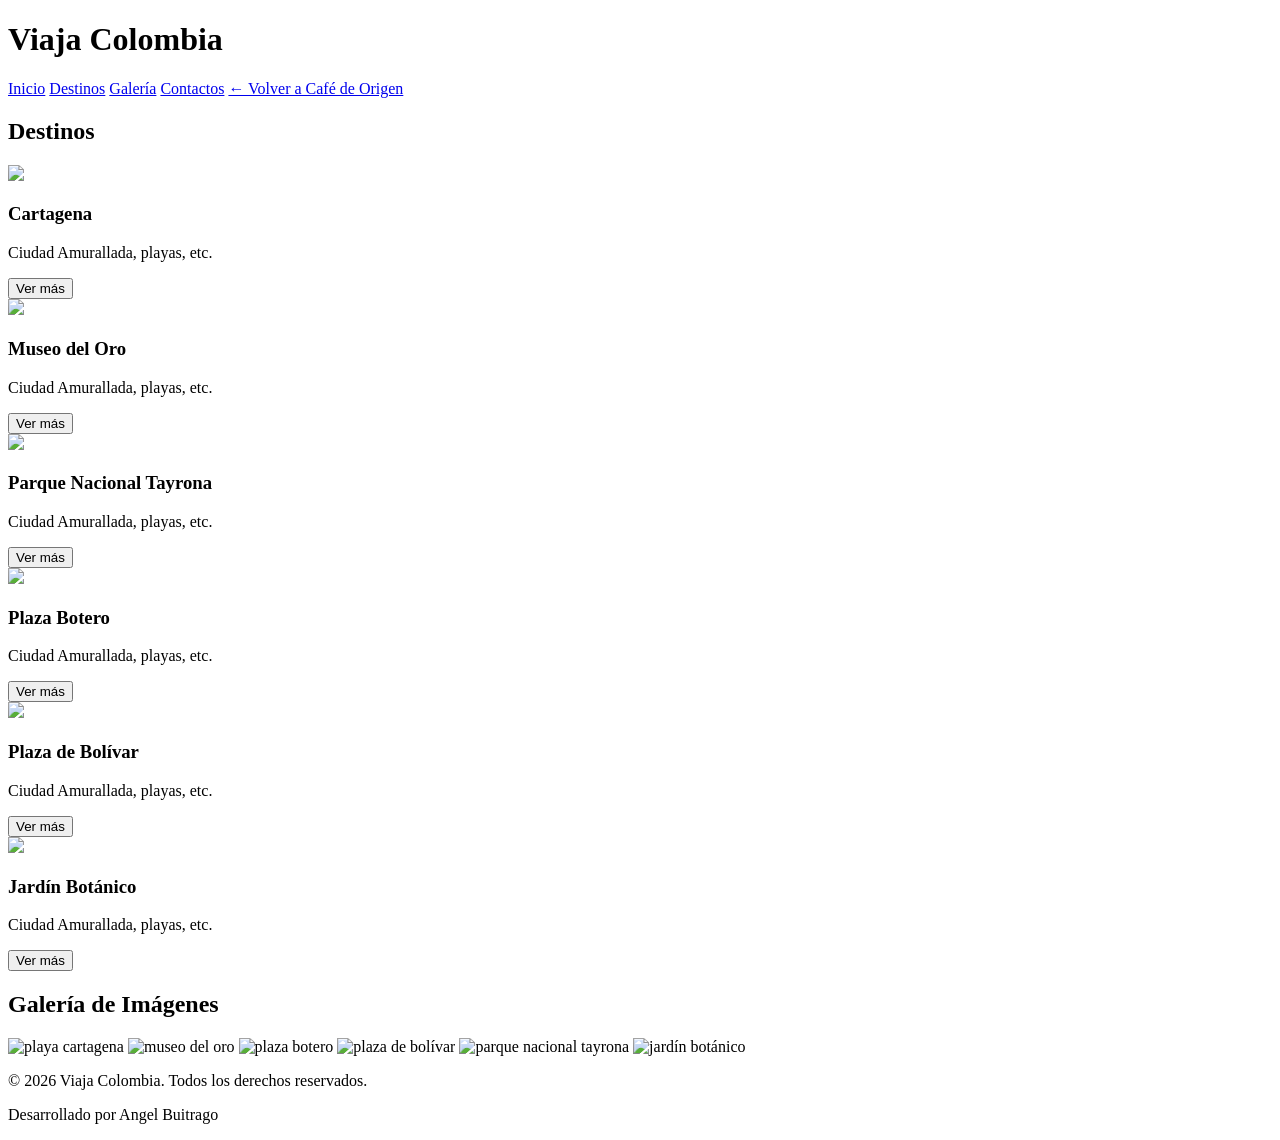
==== viajacolombia/index.html @ 267514f8 "Ultimo Cambio Imagenes" ====
<!DOCTYPE html>
<html lang="es">
<head>
    <meta charset="UTF-8">
    <meta name="viewport" content="width=device-width, initial-scale=1.0">
    <title>ViajaColombia</title>
    <link rel="stylesheet" href="CSS/estilos.css">
    
</head>

<body>

    <p class="mensaje"></p>

    <header class="encabezado">

        <h1 class="logo">Viaja Colombia</h1>
        <nav class="menu">
            <a href="#">Inicio</a>
            <a href="#destino">Destinos</a>
            <a href="#galeria">Galería</a>
            <a href="#contactos">Contactos</a>
            <a href="../index.html">← Volver a Café de Origen</a>
        </nav>

    </header>

    <main class="contenido">
        <h2 class="seccion-titulo">Destinos</h2>
        
        <section class="destinos" id="destino">

            <div class="tarjeta">
                <img class="imagen"src="IMG/Cartagena.jpg">
                <h3>Cartagena</h3>
                <p>Ciudad Amurallada, playas, etc.</p>
                <button class="boton">Ver más</button>
            </div>

            <div class="tarjeta">
                <img class="imagen"src="IMG/Museo-del-Oro.jpg">
                <h3>Museo del Oro</h3>
                <p>Ciudad Amurallada, playas, etc.</p>
                <button class="boton">Ver más</button>
            </div>

            <div class="tarjeta">
                <img class="imagen"src="IMG/parque-nacional-natural.jpg">
                <h3>Parque Nacional Tayrona</h3>
                <p>Ciudad Amurallada, playas, etc.</p>
                <button class="boton">Ver más</button>
            </div>

            <div class="tarjeta">
                <img class="imagen"src="IMG/plaza-botero.jpg">
                <h3>Plaza Botero</h3>
                <p>Ciudad Amurallada, playas, etc.</p>
                <button class="boton">Ver más</button>
            </div>

            <div class="tarjeta">
                <img class="imagen"src="IMG/Plaza-de-Bolivar.jpg">
                <h3>Plaza de Bolívar</h3>
                <p>Ciudad Amurallada, playas, etc.</p>
                <button class="boton">Ver más</button>
            </div>

            <div class="tarjeta">
                <img class="imagen"src="IMG/Jardin Botanico.jpg">
                <h3>Jardín Botánico</h3>
                <p>Ciudad Amurallada, playas, etc.</p>
                <button class="boton">Ver más</button>
            </div>

        </section>

        <h2>Galería de Imágenes</h2>

        <section class="galeria-fotos" id="galeria">
            <img class="foto" src="IMG/Cartagena.jpg" alt="playa cartagena">
            <img class="foto" src="IMG/Museo-del-oro.jpg" alt="museo del oro">
            <img class="foto" src="IMG/plaza-botero.jpg" alt="plaza botero">
            <img class="foto" src="IMG/Plaza-de-Bolivar.jpg" alt="plaza de bolívar">
            <img class="foto" src="IMG/parque-nacional-natural.jpg" alt="parque nacional tayrona">
            <img class="foto" src="IMG/Jardin Botanico.jpg" alt="jardín botánico">
        </section>

    </main>

    <footer class="footer" id="contactos">
        <p>&copy; 2026 Viaja Colombia. Todos los derechos reservados.</p>
        <p>Desarrollado por Angel Buitrago</p>
    </footer>

</body>

</html>
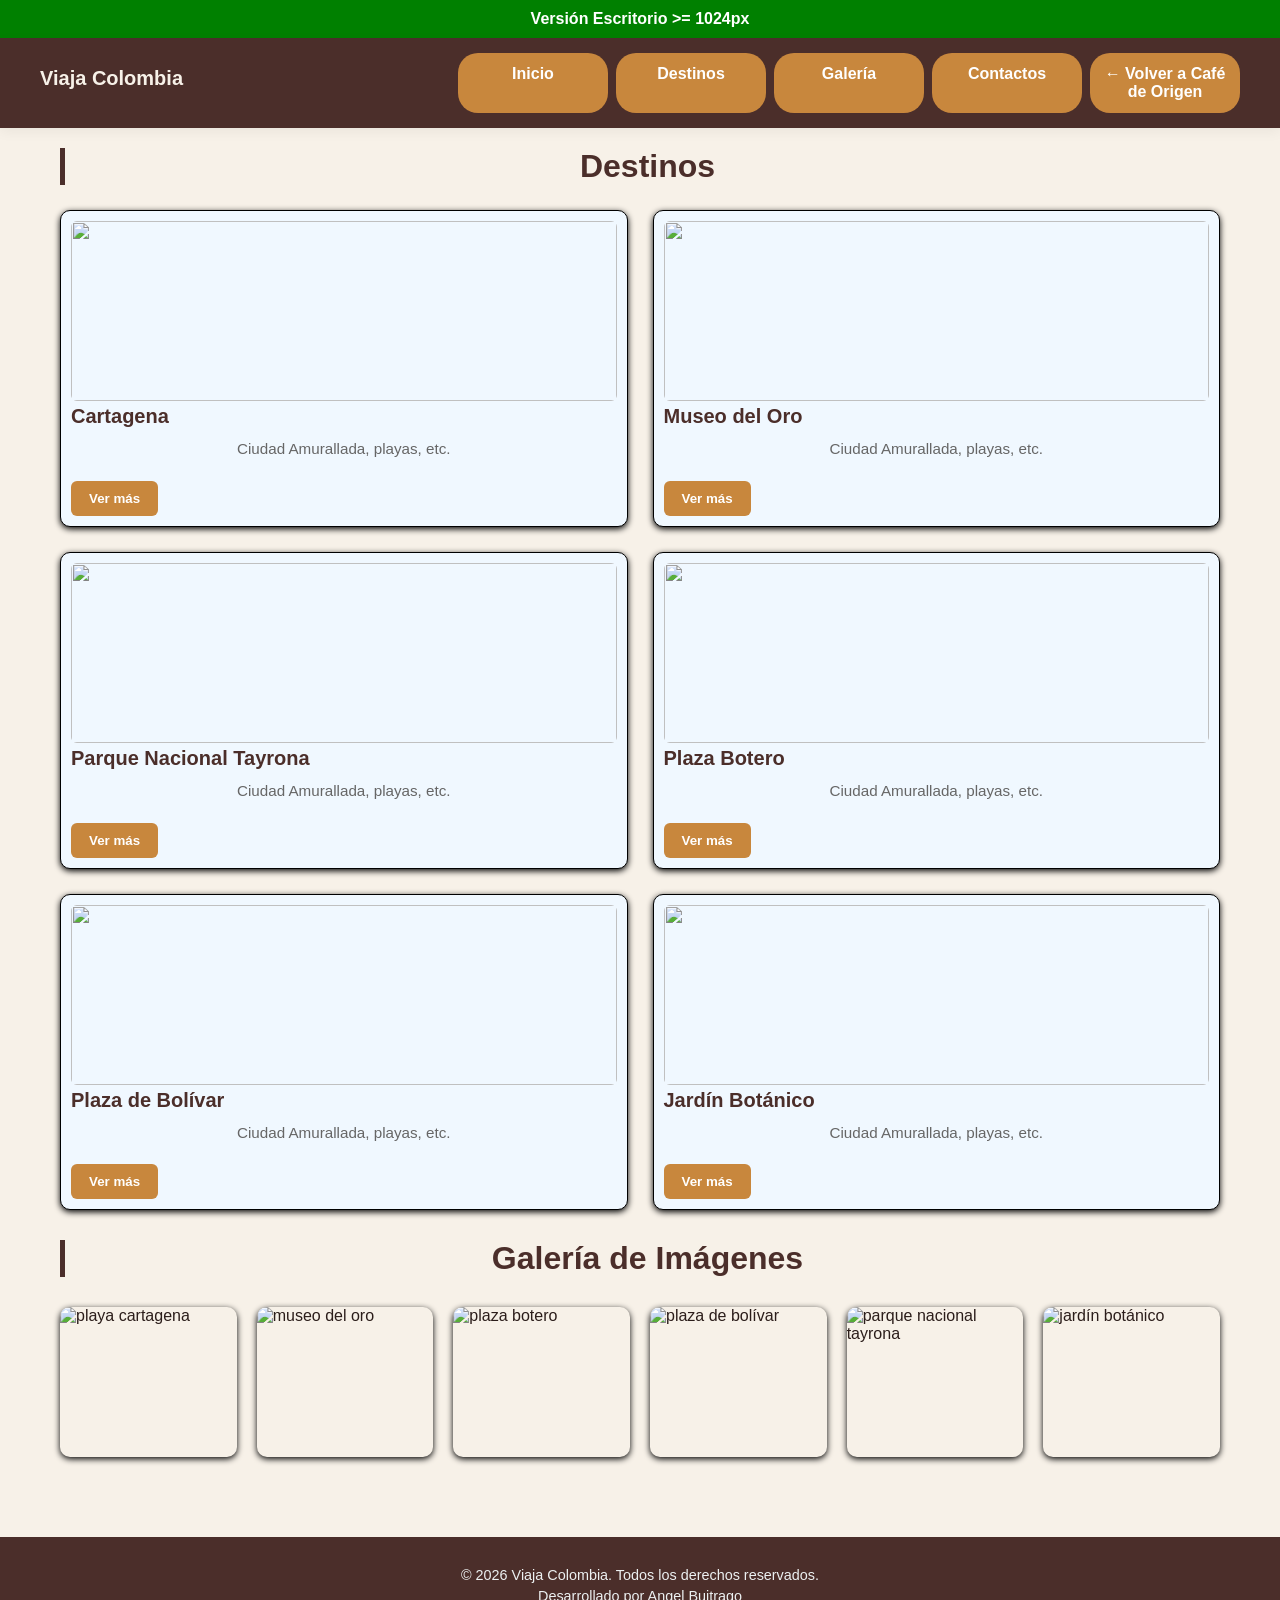
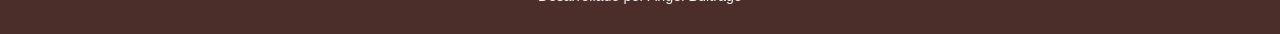
==== commit aa13114b: "Ultima Correccion" ====
--- a/viajacolombia/index.html
+++ b/viajacolombia/index.html
@@ -4,7 +4,7 @@
     <meta charset="UTF-8">
     <meta name="viewport" content="width=device-width, initial-scale=1.0">
     <title>ViajaColombia</title>
-    <link rel="stylesheet" href="CSS/estilos.css">
+    <link rel="stylesheet" href="css/estilos.css">
     
 </head>
 
--- a/viajacolombia/css/estilos.css
+++ b/viajacolombia/css/estilos.css
@@ -0,0 +1,258 @@
+*{
+    box-sizing: border-box;
+    margin: 0;
+    padding: 0;
+}
+
+body{
+    font-family: Arial, Helvetica, sans-serif;
+    margin: 0;
+    background-color: #f7f1e8;
+    color: #2b1d1a;
+}
+
+h2 {
+    text-align: center;
+    color: #4b2e2a;
+    font-size: 1.5rem;
+    margin-bottom: 25px;
+    border-left: 5px solid #4b2e2a;
+    padding-left: 10px;    
+}
+
+.mensaje{
+    margin: 0;
+    padding: 10px;
+    text-align: center;
+    font-weight: bold;
+    background-color: red;
+    color: white;
+}
+
+.mensaje::after{
+    content: "Versión Celular < 764px";
+}
+
+p{
+    text-align: center;
+}
+
+.encabezado{
+    background-color: #4b2e2a;
+    color: #f7f1e8;
+    padding: 15px 40px;
+    display: flex;
+    justify-content: space-between;
+    align-items: center;
+    box-shadow: 0 4px 12px rgba(0, 0, 0, 0.05);
+    position: sticky;
+    top: 0;
+    z-index: 100;
+    text-align: center;
+}
+
+.logo{
+    margin-bottom: 10px;
+}
+
+.menu{
+    display: flex;
+    flex-direction: column;
+    gap: 8px;
+}
+
+.menu a{
+    color: white;
+    text-decoration: none;
+    background-color: #c8873d;
+    padding: 12px;
+    border-radius: 20px;
+    font-weight: 600;
+}
+
+.contenido{
+    max-width: 1200px;
+    margin: 0 auto;
+    padding: 20px;
+}
+
+.contenido h3{
+    font-size: 1.25rem;
+    margin-bottom: 10px;
+    color: #4b2e2a;
+}
+
+.contenido p{
+    font-size: 0.95rem;
+    color: #666;
+    line-height: 1.5;
+    margin-bottom: 20px;
+    flex-grow: 1;
+}
+
+.seccion-titulo{
+    text-align: center;
+    color: #4b2e2a;
+    font-size: 1.5rem;
+    margin-bottom: 25px;
+    border-left: 5px solid #4b2e2a;
+    padding-left: 10px;
+}
+
+.destinos{
+    margin: auto auto 30px;
+    display: grid;
+    grid-template-columns: repeat(auto-fit, minmax(300px, 1fr));
+    gap: 25px;
+}
+
+.tarjeta{
+    background-color: aliceblue;
+    border-radius: 10px;
+    border: 1px solid black;
+    box-shadow: 0 2px 6px black;
+    padding: 10px;
+}
+
+.tarjeta:hover {
+    transform: translateY(-8px);
+    box-shadow: 0 10px 25px rgba(0, 0, 0, 0.12);
+}
+
+.imagen{
+    width: 100%;
+    max-height: 100%;
+    height: 180px;
+    border-radius: 6px;
+    object-fit: cover;
+}
+
+.boton {
+    background-color: #c8873d;
+    color: white;
+    border: none;
+    padding: 10px 18px;
+    border-radius: 6px;
+    font-weight: 600;
+    cursor: pointer;
+    transition: background-color 0.2s ease;
+    align-self: flex-start;
+}
+
+.boton:hover {
+    background-color: #ac7434;
+}
+
+.footer {
+    background-color: #4b2e2a;
+    color: white;
+    text-align: center;
+    padding: 25px 20px;
+    margin-top: 60px;
+    font-size: 0.9rem;
+}
+
+.footer p {
+    margin: 5px 0;
+    color: #ecf0f1;
+}
+
+.intro{
+    text-align: center;
+    max-width: 700px;
+    margin: 10px auto;
+}
+
+.galeria-fotos{
+    display: grid;
+    grid-template-columns: repeat(auto-fit, minmax(150px, 1fr));
+    gap: 20px;
+    margin-top: 30px;
+}
+
+.foto{
+    width: 100%;
+    height: 150px;
+    border-radius: 10px;
+    box-shadow: 0 2px 6px black;
+    aspect-ratio: 1/1;
+    object-fit: cover;
+    transition: transform 0.3s ease, box-shadow 0.3s ease;
+}
+
+.foto:hover{
+    transform: scale(1.05);
+    box-shadow: 0 8px 20px rgba(0, 0, 0, 0.15);
+}
+
+@media (min-width:768px){
+    .mensaje{
+        background-color: orange;
+    }
+
+    .mensaje::after{
+        content: "Versión Tablet: 768px a 1023px";
+    }
+
+    h2{
+        font-size: 2rem;
+    }
+
+    .menu{
+        flex-direction: row;
+        justify-content: center;
+    }
+
+    .destinos{
+        display: grid;
+        grid-template-columns: 1fr 1fr;
+    }
+
+    .menu a{
+        width: 120px;
+    }
+
+    .seccion-titulo{
+        font-size: 1.25rem;
+    }
+
+    .logo{
+        font-size: 2rem;
+    }
+}
+
+@media (min-width: 1024px){
+    .mensaje{
+        background-color: green;
+    }
+
+    .mensaje::after{
+        content: "Versión Escritorio >= 1024px";
+    }
+
+    h2{
+        font-size: 2rem;
+    }
+
+    .menu{
+        flex-direction: row;
+        justify-content: center;
+    }
+
+    .destinos{
+        display: grid;
+        grid-template-columns: 1fr 1fr;
+    }
+
+    .menu a{
+        width: 150px;
+    }
+
+    .seccion-titulo{
+        font-size: 2rem;
+    }
+
+    .logo{
+        font-size: 1.25rem;
+    }
+}
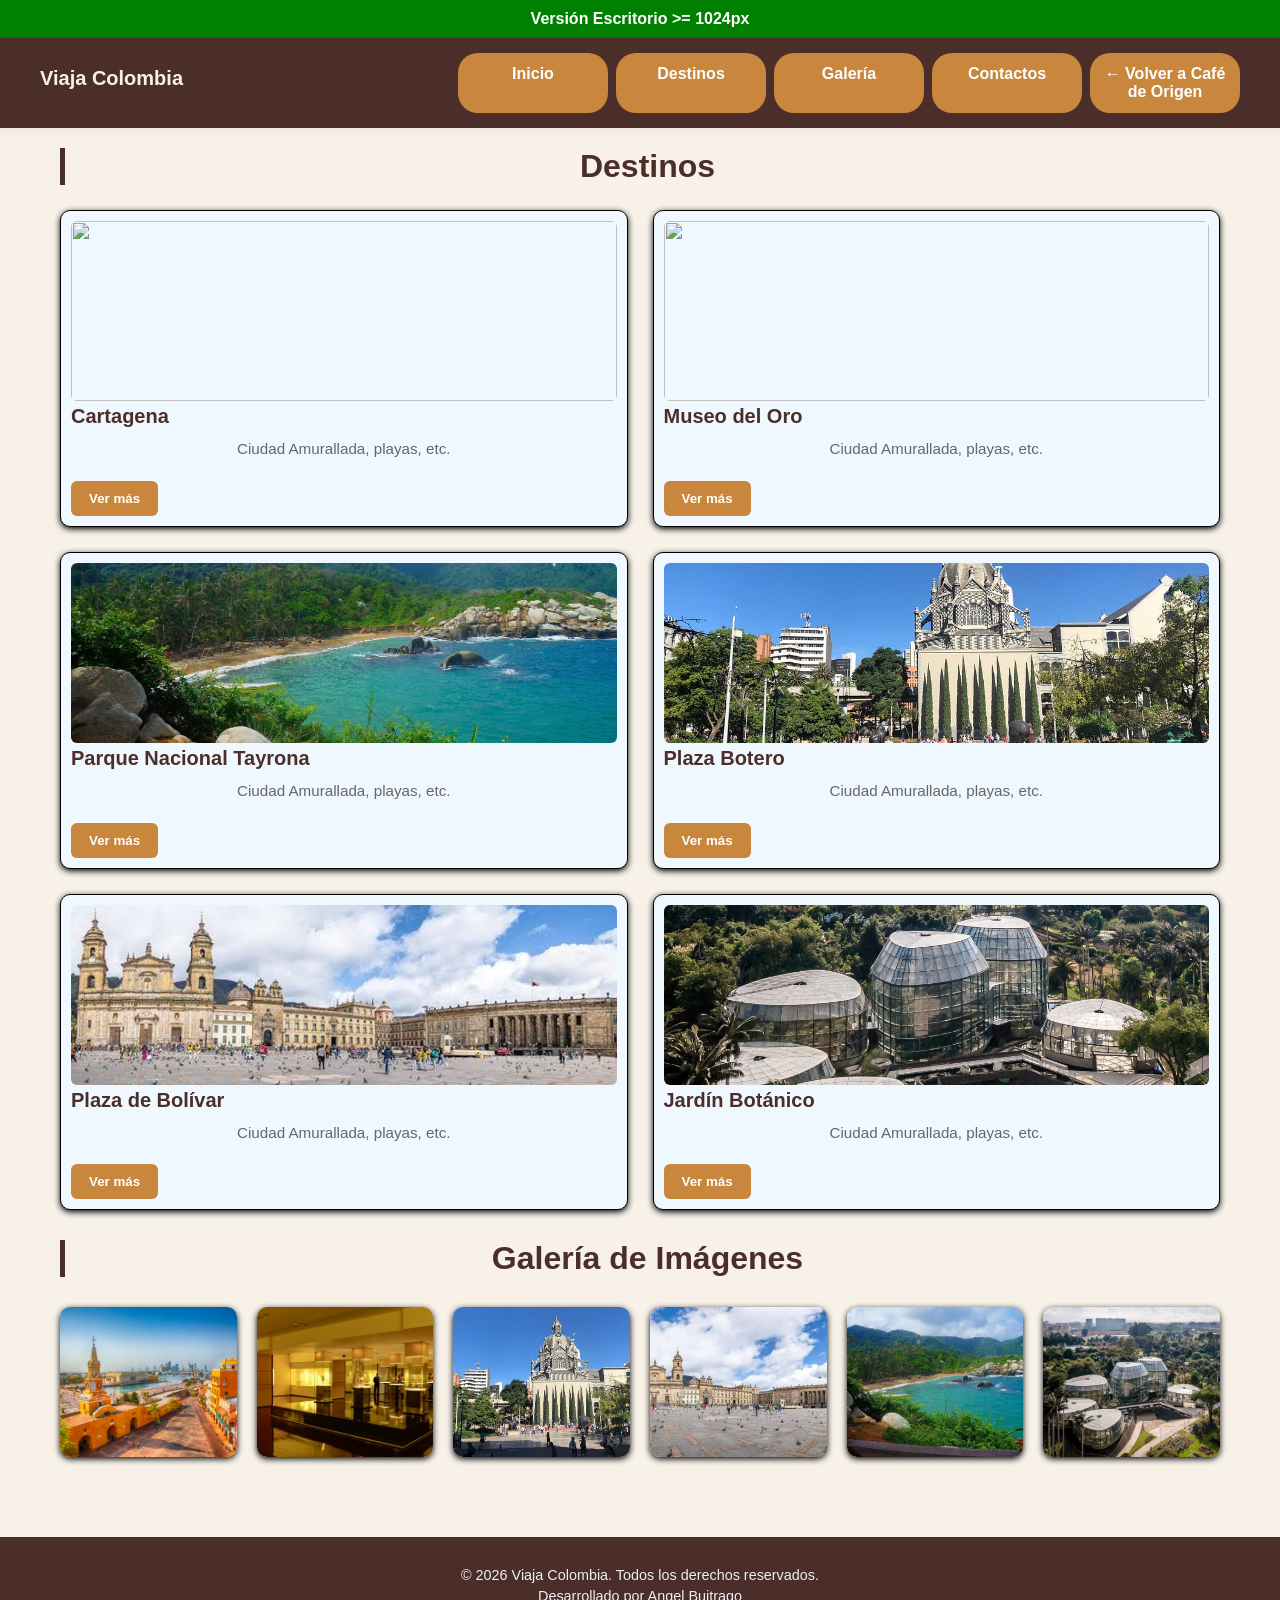
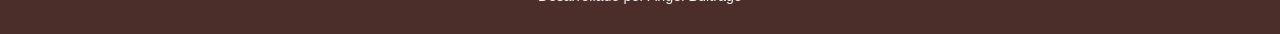
==== commit 7507b9ac: "Ultima correccion Minusculas" ====
--- a/viajacolombia/index.html
+++ b/viajacolombia/index.html
@@ -38,35 +38,35 @@
             </div>
 
             <div class="tarjeta">
-                <img class="imagen"src="IMG/Museo-del-Oro.jpg">
+                <img class="imagen"src="img/Museo-del-Oro.jpg">
                 <h3>Museo del Oro</h3>
                 <p>Ciudad Amurallada, playas, etc.</p>
                 <button class="boton">Ver más</button>
             </div>
 
             <div class="tarjeta">
-                <img class="imagen"src="IMG/parque-nacional-natural.jpg">
+                <img class="imagen"src="img/parque-nacional-natural.jpg">
                 <h3>Parque Nacional Tayrona</h3>
                 <p>Ciudad Amurallada, playas, etc.</p>
                 <button class="boton">Ver más</button>
             </div>
 
             <div class="tarjeta">
-                <img class="imagen"src="IMG/plaza-botero.jpg">
+                <img class="imagen"src="img/plaza-botero.jpg">
                 <h3>Plaza Botero</h3>
                 <p>Ciudad Amurallada, playas, etc.</p>
                 <button class="boton">Ver más</button>
             </div>
 
             <div class="tarjeta">
-                <img class="imagen"src="IMG/Plaza-de-Bolivar.jpg">
+                <img class="imagen"src="img/Plaza-de-Bolivar.jpg">
                 <h3>Plaza de Bolívar</h3>
                 <p>Ciudad Amurallada, playas, etc.</p>
                 <button class="boton">Ver más</button>
             </div>
 
             <div class="tarjeta">
-                <img class="imagen"src="IMG/Jardin Botanico.jpg">
+                <img class="imagen"src="img/Jardin Botanico.jpg">
                 <h3>Jardín Botánico</h3>
                 <p>Ciudad Amurallada, playas, etc.</p>
                 <button class="boton">Ver más</button>
@@ -77,12 +77,12 @@
         <h2>Galería de Imágenes</h2>
 
         <section class="galeria-fotos" id="galeria">
-            <img class="foto" src="IMG/Cartagena.jpg" alt="playa cartagena">
-            <img class="foto" src="IMG/Museo-del-oro.jpg" alt="museo del oro">
-            <img class="foto" src="IMG/plaza-botero.jpg" alt="plaza botero">
-            <img class="foto" src="IMG/Plaza-de-Bolivar.jpg" alt="plaza de bolívar">
-            <img class="foto" src="IMG/parque-nacional-natural.jpg" alt="parque nacional tayrona">
-            <img class="foto" src="IMG/Jardin Botanico.jpg" alt="jardín botánico">
+            <img class="foto" src="img/Cartagena.jpg" alt="playa cartagena">
+            <img class="foto" src="img/Museo-del-oro.jpg" alt="museo del oro">
+            <img class="foto" src="img/plaza-botero.jpg" alt="plaza botero">
+            <img class="foto" src="img/Plaza-de-Bolivar.jpg" alt="plaza de bolívar">
+            <img class="foto" src="img/parque-nacional-natural.jpg" alt="parque nacional tayrona">
+            <img class="foto" src="img/Jardin Botanico.jpg" alt="jardín botánico">
         </section>
 
     </main>
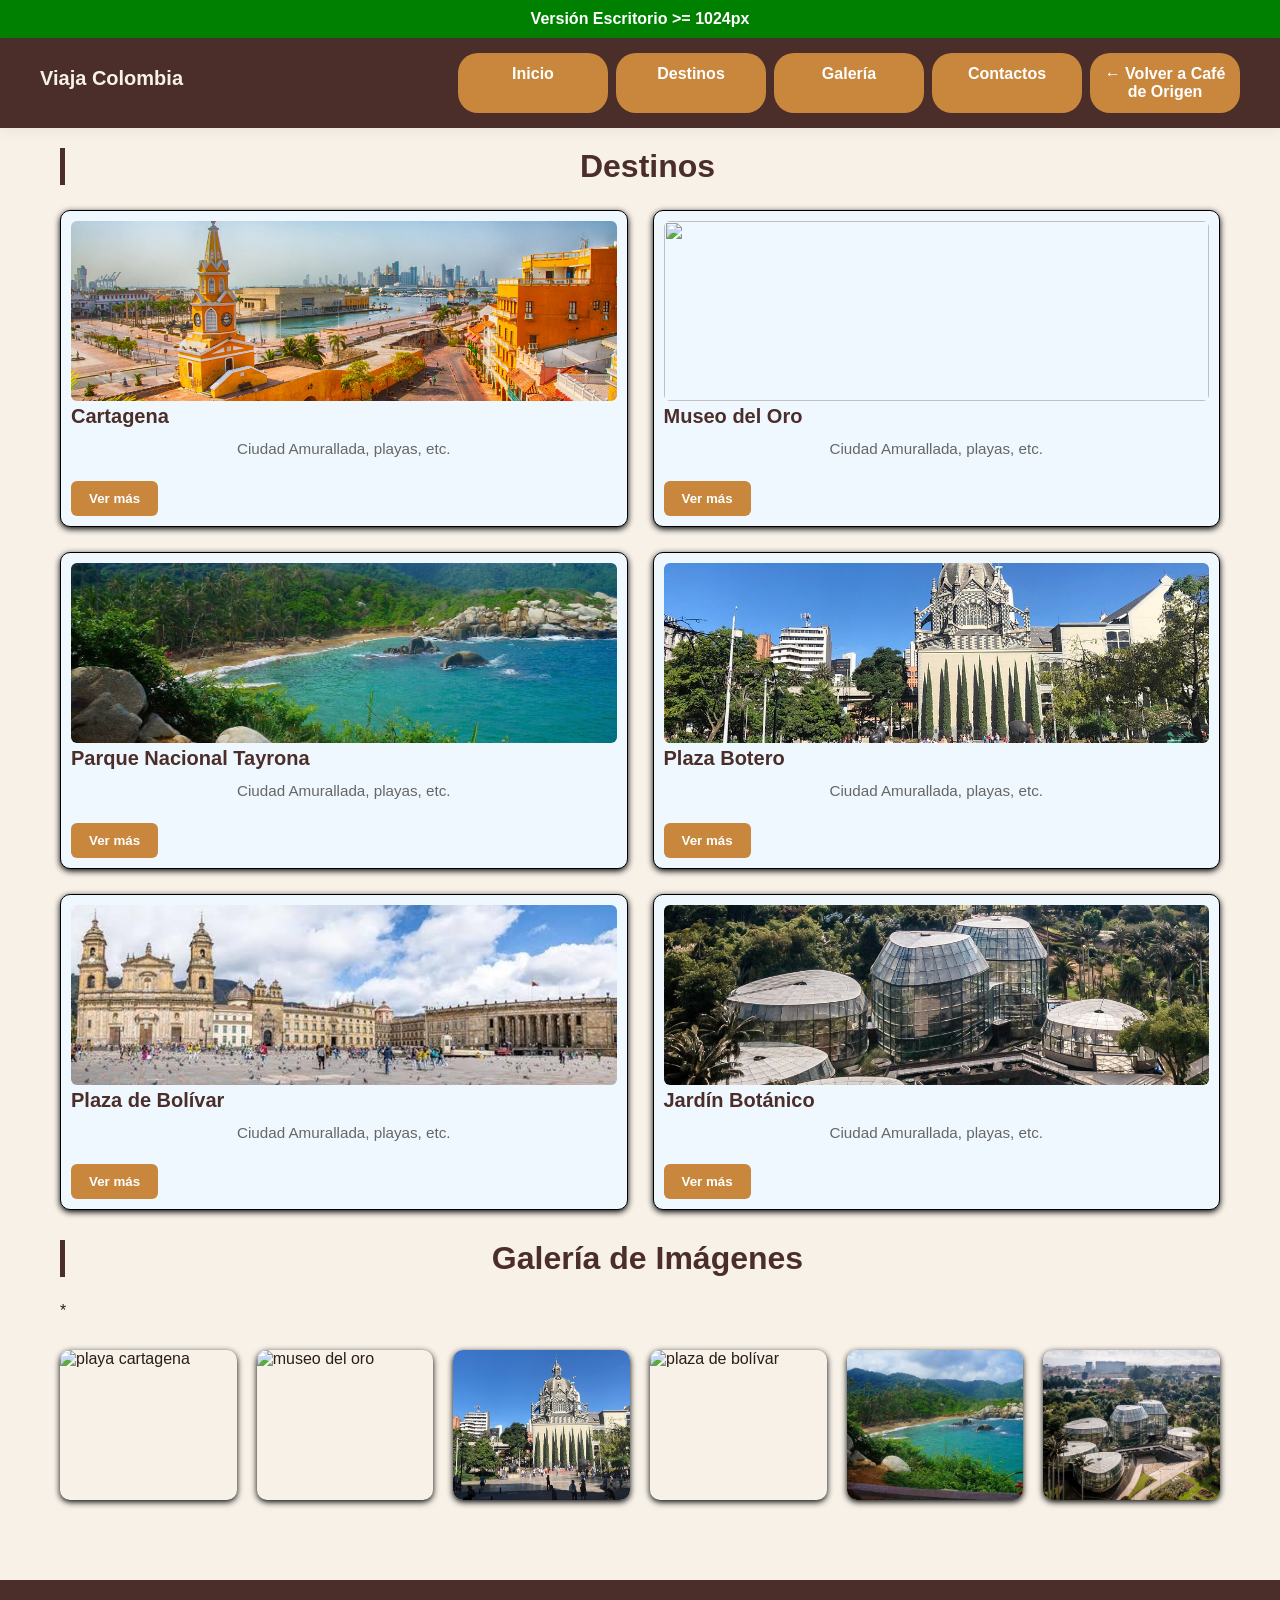
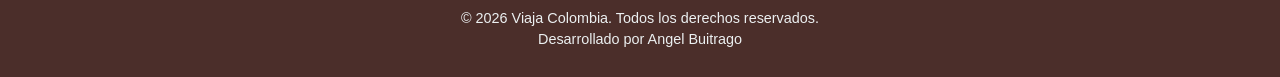
==== commit 5624c1db: "Imagenes" ====
--- a/viajacolombia/index.html
+++ b/viajacolombia/index.html
@@ -31,7 +31,7 @@
         <section class="destinos" id="destino">
 
             <div class="tarjeta">
-                <img class="imagen"src="IMG/Cartagena.jpg">
+                <img class="imagen"src="img/Cartagena.jpg">
                 <h3>Cartagena</h3>
                 <p>Ciudad Amurallada, playas, etc.</p>
                 <button class="boton">Ver más</button>
@@ -74,15 +74,15 @@
 
         </section>
 
-        <h2>Galería de Imágenes</h2>
+        <h2>Galería de Imágenes</h2>*
 
         <section class="galeria-fotos" id="galeria">
-            <img class="foto" src="img/Cartagena.jpg" alt="playa cartagena">
-            <img class="foto" src="img/Museo-del-oro.jpg" alt="museo del oro">
+            <img class="foto" src="img/cartagena.jpg" alt="playa cartagena">
+            <img class="foto" src="img/museo-del-oro.jpg" alt="museo del oro">
             <img class="foto" src="img/plaza-botero.jpg" alt="plaza botero">
-            <img class="foto" src="img/Plaza-de-Bolivar.jpg" alt="plaza de bolívar">
+            <img class="foto" src="img/plaza-de-Bolivar.jpg" alt="plaza de bolívar">
             <img class="foto" src="img/parque-nacional-natural.jpg" alt="parque nacional tayrona">
-            <img class="foto" src="img/Jardin Botanico.jpg" alt="jardín botánico">
+            <img class="foto" src="img/jardin-botanico.jpg" alt="jardín botánico">
         </section>
 
     </main>
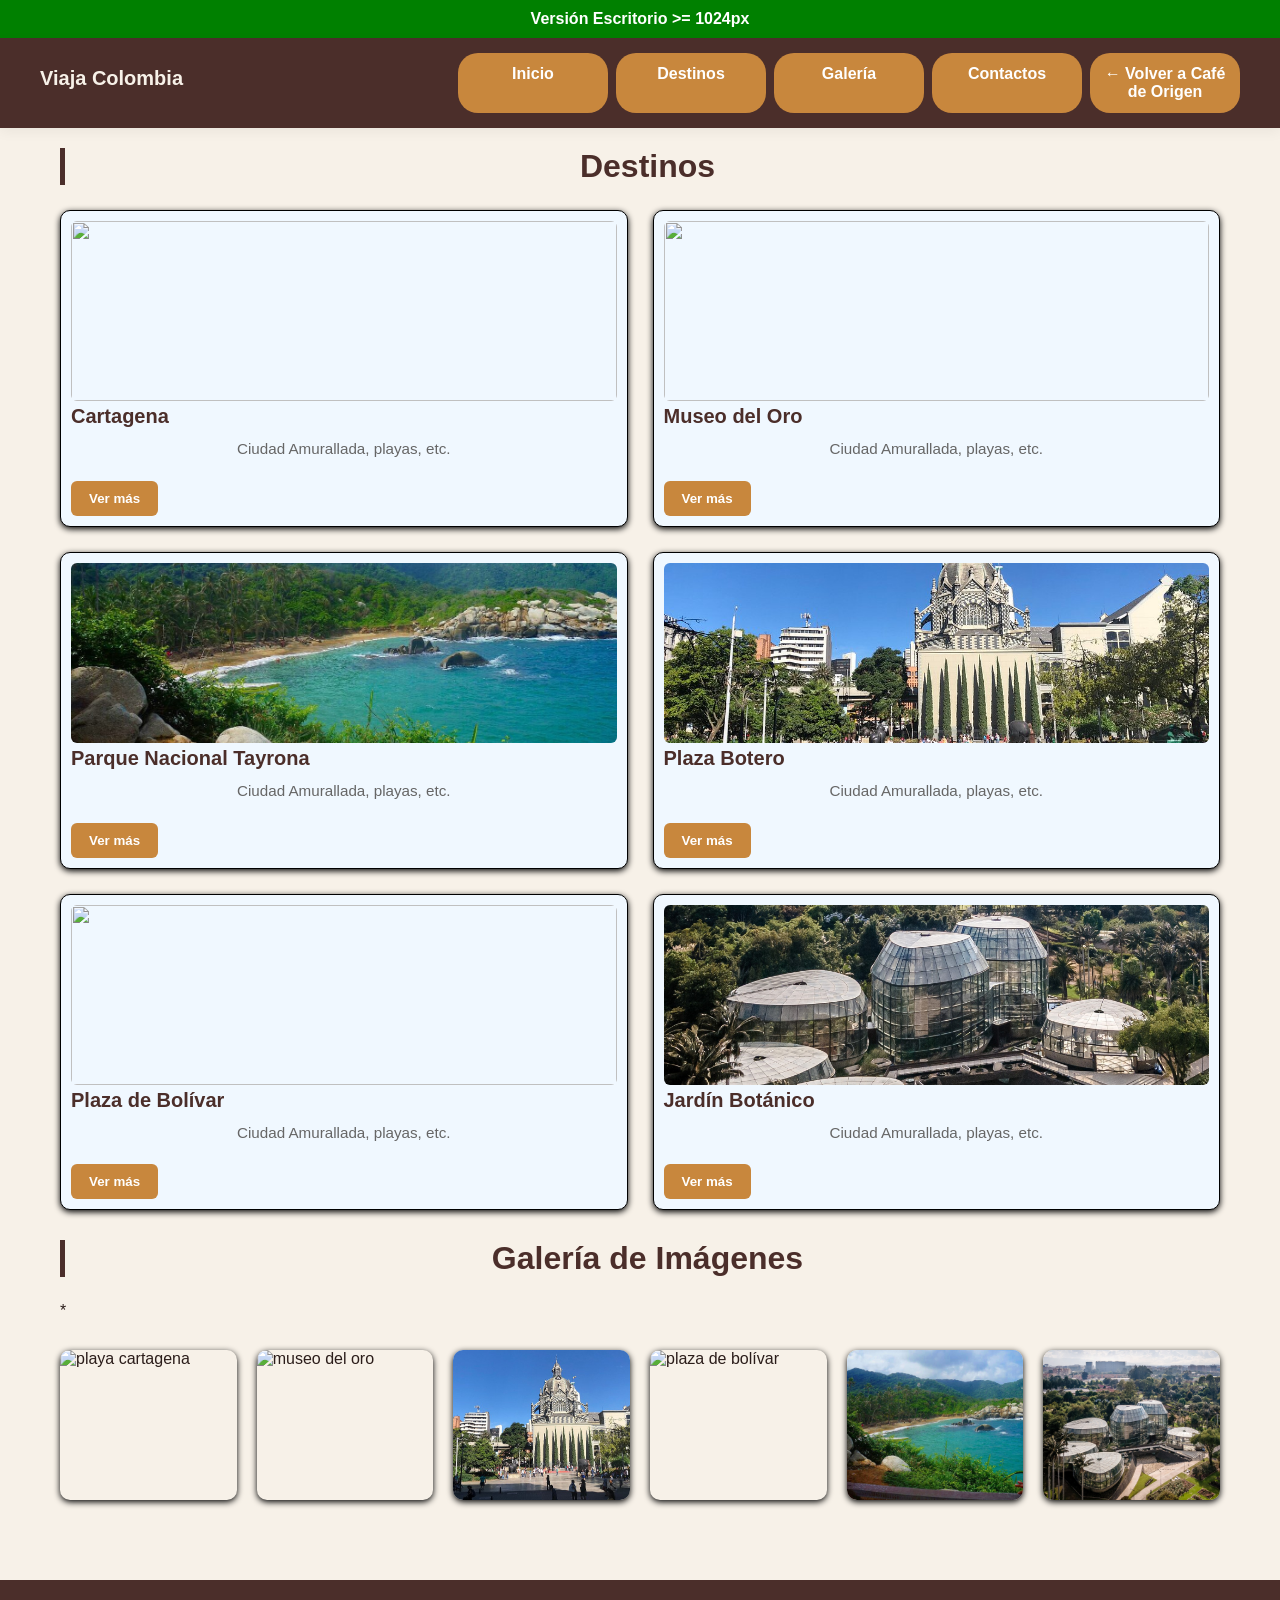
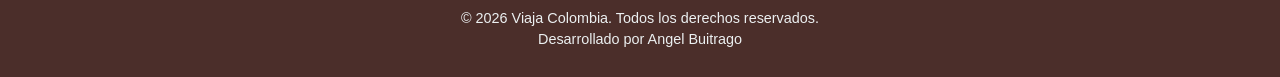
==== commit d99815b5: "Imagenes2" ====
--- a/viajacolombia/index.html
+++ b/viajacolombia/index.html
@@ -31,14 +31,14 @@
         <section class="destinos" id="destino">
 
             <div class="tarjeta">
-                <img class="imagen"src="img/Cartagena.jpg">
+                <img class="imagen"src="img/cartagena.jpg">
                 <h3>Cartagena</h3>
                 <p>Ciudad Amurallada, playas, etc.</p>
                 <button class="boton">Ver más</button>
             </div>
 
             <div class="tarjeta">
-                <img class="imagen"src="img/Museo-del-Oro.jpg">
+                <img class="imagen"src="img/museo-del-Oro.jpg">
                 <h3>Museo del Oro</h3>
                 <p>Ciudad Amurallada, playas, etc.</p>
                 <button class="boton">Ver más</button>
@@ -59,14 +59,14 @@
             </div>
 
             <div class="tarjeta">
-                <img class="imagen"src="img/Plaza-de-Bolivar.jpg">
+                <img class="imagen"src="img/plaza-de-Bolivar.jpg">
                 <h3>Plaza de Bolívar</h3>
                 <p>Ciudad Amurallada, playas, etc.</p>
                 <button class="boton">Ver más</button>
             </div>
 
             <div class="tarjeta">
-                <img class="imagen"src="img/Jardin Botanico.jpg">
+                <img class="imagen"src="img/jardin-botanico.jpg">
                 <h3>Jardín Botánico</h3>
                 <p>Ciudad Amurallada, playas, etc.</p>
                 <button class="boton">Ver más</button>
